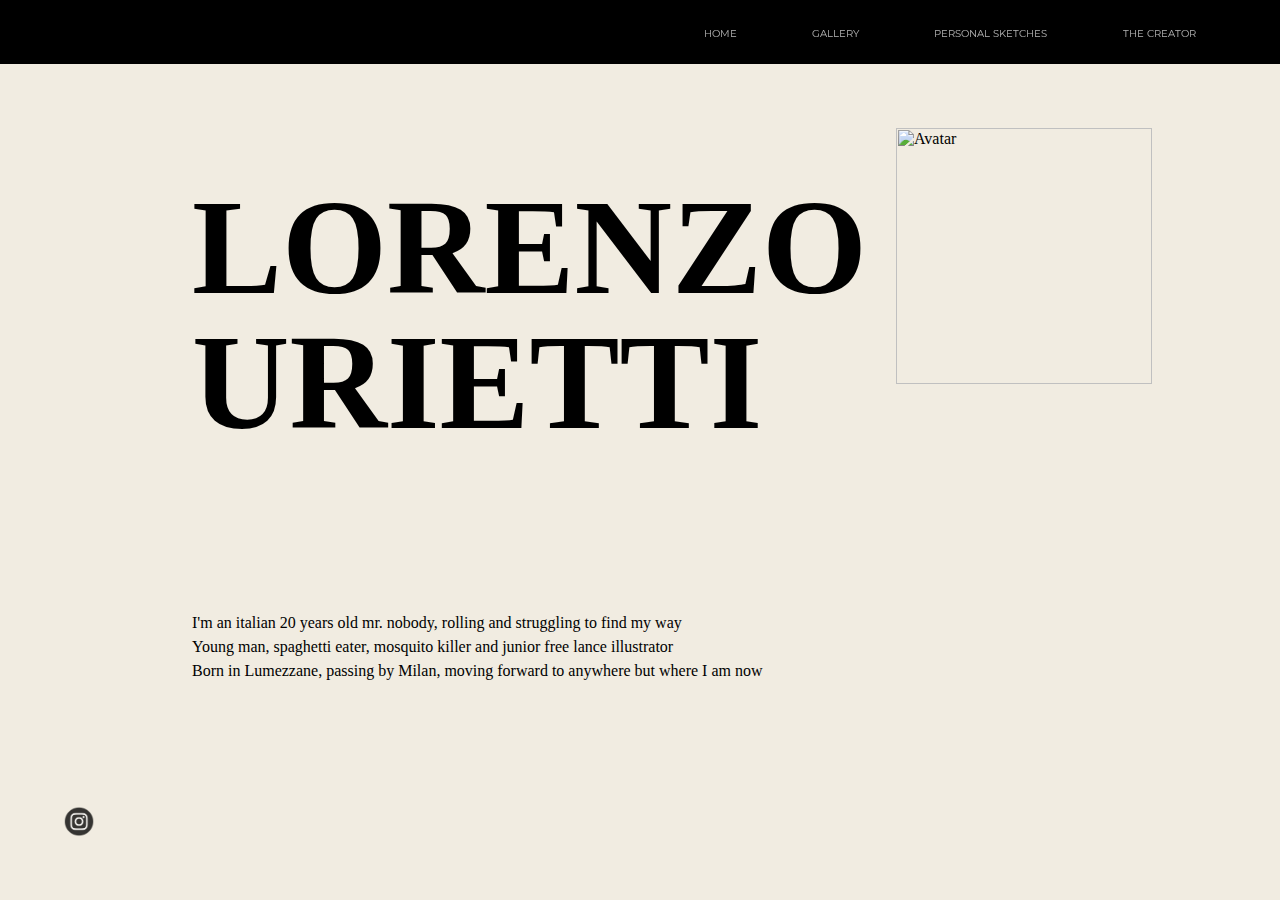
==== indexP.html @ 31c71389 "Personal" ====
<html>
<head>
  <title>Lorenzo Urietti</title>
  <meta name="viewport" content="width=device-width, initial-scale=1.0"/>
  <link rel="stylesheet" href="styleP.css"><link/>
  <link href="https://fonts.googleapis.com/css?family=Playfair+Display:700" rel="stylesheet">
  <link href="https://fonts.googleapis.com/css?family=Montserrat" rel="stylesheet"> <!--Navbar-->
  <script src="https://code.jquery.com/jquery-3.3.1.min.js"></script>
  <link rel="stylesheet" href="css/lightbox.css"><link/>
  <meta charset="UTF-8"/>
</head>
<body>
  <header>
    <h1><p>LORENZO</p> <p>URIETTI</p></h1>
  </header>
  <main>
    <div id="presentazione">
      <p>I'm an italian 20 years old mr. nobody, rolling and struggling to find my way</p>
      <p>Young man, spaghetti eater, mosquito killer and junior free lance illustrator</p>
      <p>Born in Lumezzane, passing by Milan, moving forward to anywhere but where I am now</p>
    </div>
    <div id="Instagram" class="foto"><a href="https://www.instagram.com/lorenzourietti/" id="is"><img src="instagram-icon-white-on-black-circle.png" id="Instagram"></img></a></div>  <!--Instagram-->

    <div id="self"><meta name="viewport" content="width=device-width, initial-scale=1">
<div class="container">
  <img src="ImmaginiS/self.jpg" alt="Avatar" class="image">
  <div class="overlay"></div>
</div>
</div>
   <div id="navbar">
      <ul>
        <li><a href="indexH.html">HOME</a></li>
        <li><a href="indexG.html">GALLERY</a></li>
        <li><a href="indexS.html">PERSONAL SKETCHES</a></li>
        <li><a href="indexP.html">THE CREATOR</a></li>
      </ul>
    </div>
  </main>
  <footer>
  </footer>
  <script src="java_scriptP.js"></script>
</body>
</html>
---- styleP.css ----
body{
  background-color:#f1ece1;
}
h1{
  position: absolute; top:25vh; left:15vw;
  font-size: 15vh;
  transform: translate(0%,-50%);
  line-height: 0.00em;
}
.name{
  position:absolute;
  color: white;
  font-size: 1em;
  bottom:1.5vw;
  right:2vw;
  font-family:'Montserrat', sans-serif;
}
#presentazione{
  position: absolute; top:67vh; left:15vw;
  line-height: 0.5em;
}
 .description{
   opacity:0;
   position:absolute;
   color: white;
   border-right: 1PX solid white;
   padding: 5px;
   font-size: 0.7em;
   line-height: 0.5em;
   top:1.5vw;
   left:4vw;
   text-align: right;
   font-family:'Montserrat', sans-serif;
 }
 .description:hover{
   opacity: 1;
   transition-property: all;
   transition-duration: 0.35s;
 }
 .container {
   position: relative;
   width: 100%;
 }

 .image {
   display: block;
   width: 100%;
   height: auto;
 }

 .overlay {
   position: absolute;
   bottom: 0;
   right: 100%;
   left: 0;
   background-image:url("ImmaginiS/self3.jpg");
   overflow: hidden;
   width: 0;
   height: 100%;
   transition: 0.35s ease;
 }

 .container:hover .overlay {
   width: 100%;
   right: 0;
 }
#navbar {
  position:fixed;
  height:5vw;
  top:0;
  left:0;
  width:100%;
  overflow:hidden;
  background-color:black;
}
#navbar ul {
  padding-left:50vw;
}
#navbar li {
  float:left;
  display:block;
  text-align:center;
  padding:0.7em;
  padding-left:4em;
}
#navbar a {
  font-family: 'Montserrat', sans-serif;
  font-size: 0.8vw;
  text-decoration:none;
  color:white;
  filter:brightness(70%);
}
#navbar a:hover {
  filter:brightness(100%);
  color:white;
  transform: scale(1.2);
}
.content {
  padding: 16px;

}
.sticky {
  position: fixed;
  top: 0;
  width: 100%;
  box-shadow: 0px 6px 15px  #888888;
}
.sticky + .content {
  padding-top: 60px;
}

#Instagram{
position: fixed;
height:3.5vh;
bottom:7vh;
left:4.5vw;
}
.foto{
  opacity:0.78;

}
.foto:hover{
  opacity:1;

}
.box{
  position:absolute;
  height:19vw; width:20vw;
  overflow:hidden;
  background-color: white;
  margin: 2vw;
  box-shadow: 1px 6px 10px #888888;
}
.box:hover .description{
   opacity: 1;
   transition-property: all;
   transition-duration: 0.35s;
   top:1vw;
   left:2vw;
 }
.fot:hover{
  transform:scale(1.15);
  transition:0.35s;
  filter: brightness(30%);
}
.fot:hover{
  transform:scale(1.15);
  transition:0.35s;
  filter: brightness(30%);
}
#self{
  position: absolute; top:10vw; right:10vw;
  width:20vw; height:20vw;
}
#selfo{
  width:100%;
}
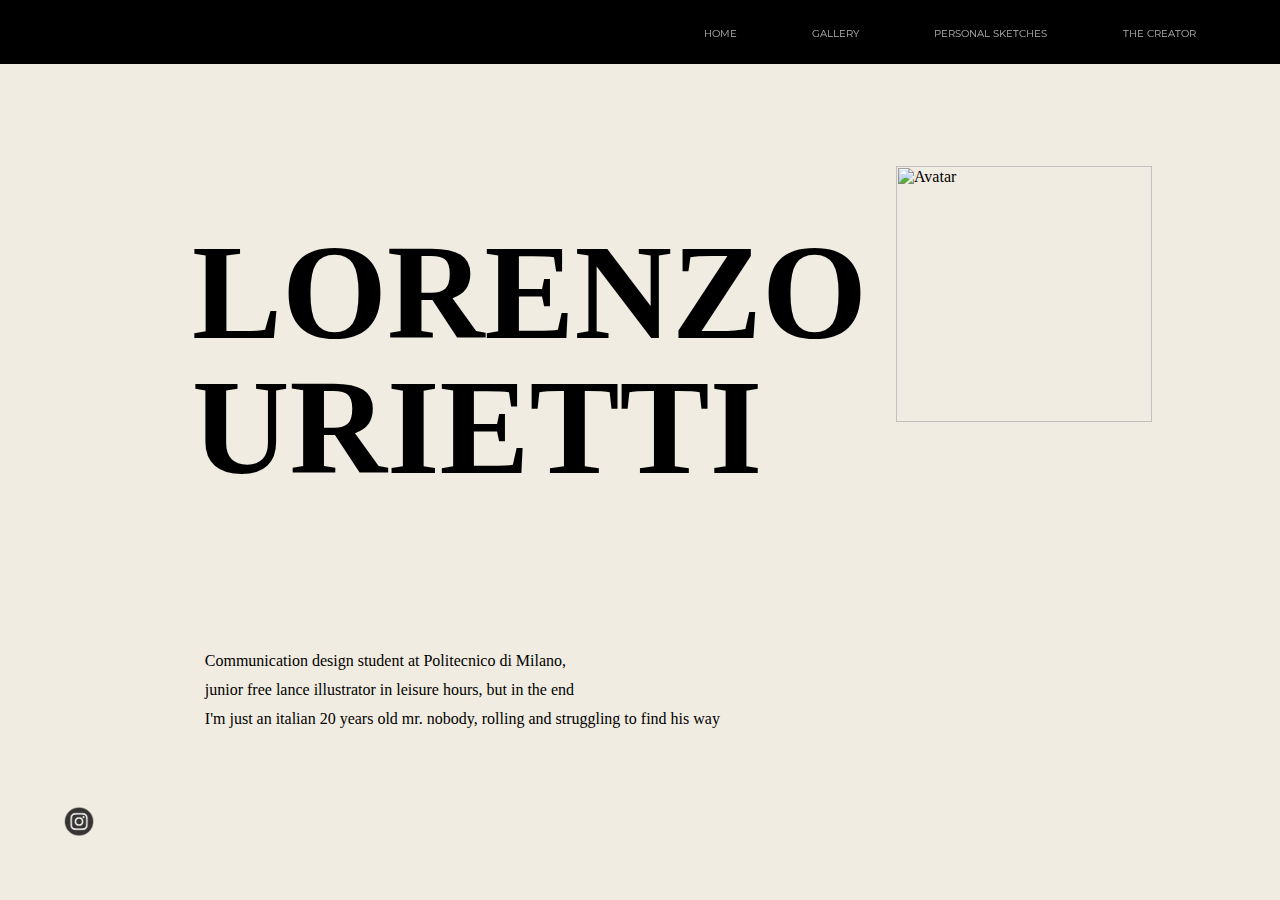
==== commit c7536298: "ivu" ====
--- a/indexP.html
+++ b/indexP.html
@@ -15,9 +15,9 @@
   </header>
   <main>
     <div id="presentazione">
-      <p>I'm an italian 20 years old mr. nobody, rolling and struggling to find my way</p>
-      <p>Young man, spaghetti eater, mosquito killer and junior free lance illustrator</p>
-      <p>Born in Lumezzane, passing by Milan, moving forward to anywhere but where I am now</p>
+    
+      <p>Communication design student at Politecnico di Milano,</p> <p>junior free lance illustrator in leisure hours, but in the end</p>
+      <p>I'm just an italian 20 years old mr. nobody, rolling and struggling to find his way</p>
     </div>
     <div id="Instagram" class="foto"><a href="https://www.instagram.com/lorenzourietti/" id="is"><img src="instagram-icon-white-on-black-circle.png" id="Instagram"></img></a></div>  <!--Instagram-->
 
--- a/styleP.css
+++ b/styleP.css
@@ -2,7 +2,7 @@
   background-color:#f1ece1;
 }
 h1{
-  position: absolute; top:25vh; left:15vw;
+  position: absolute; top:30vh; left:15vw;
   font-size: 15vh;
   transform: translate(0%,-50%);
   line-height: 0.00em;
@@ -16,8 +16,9 @@
   font-family:'Montserrat', sans-serif;
 }
 #presentazione{
-  position: absolute; top:67vh; left:15vw;
-  line-height: 0.5em;
+  position: absolute; top:71vh; left:16vw;
+  line-height: 0.8em;
+
 }
  .description{
    opacity:0;
@@ -149,7 +150,7 @@
   filter: brightness(30%);
 }
 #self{
-  position: absolute; top:10vw; right:10vw;
+  position: absolute; top:13vw; right:10vw;
   width:20vw; height:20vw;
 }
 #selfo{
